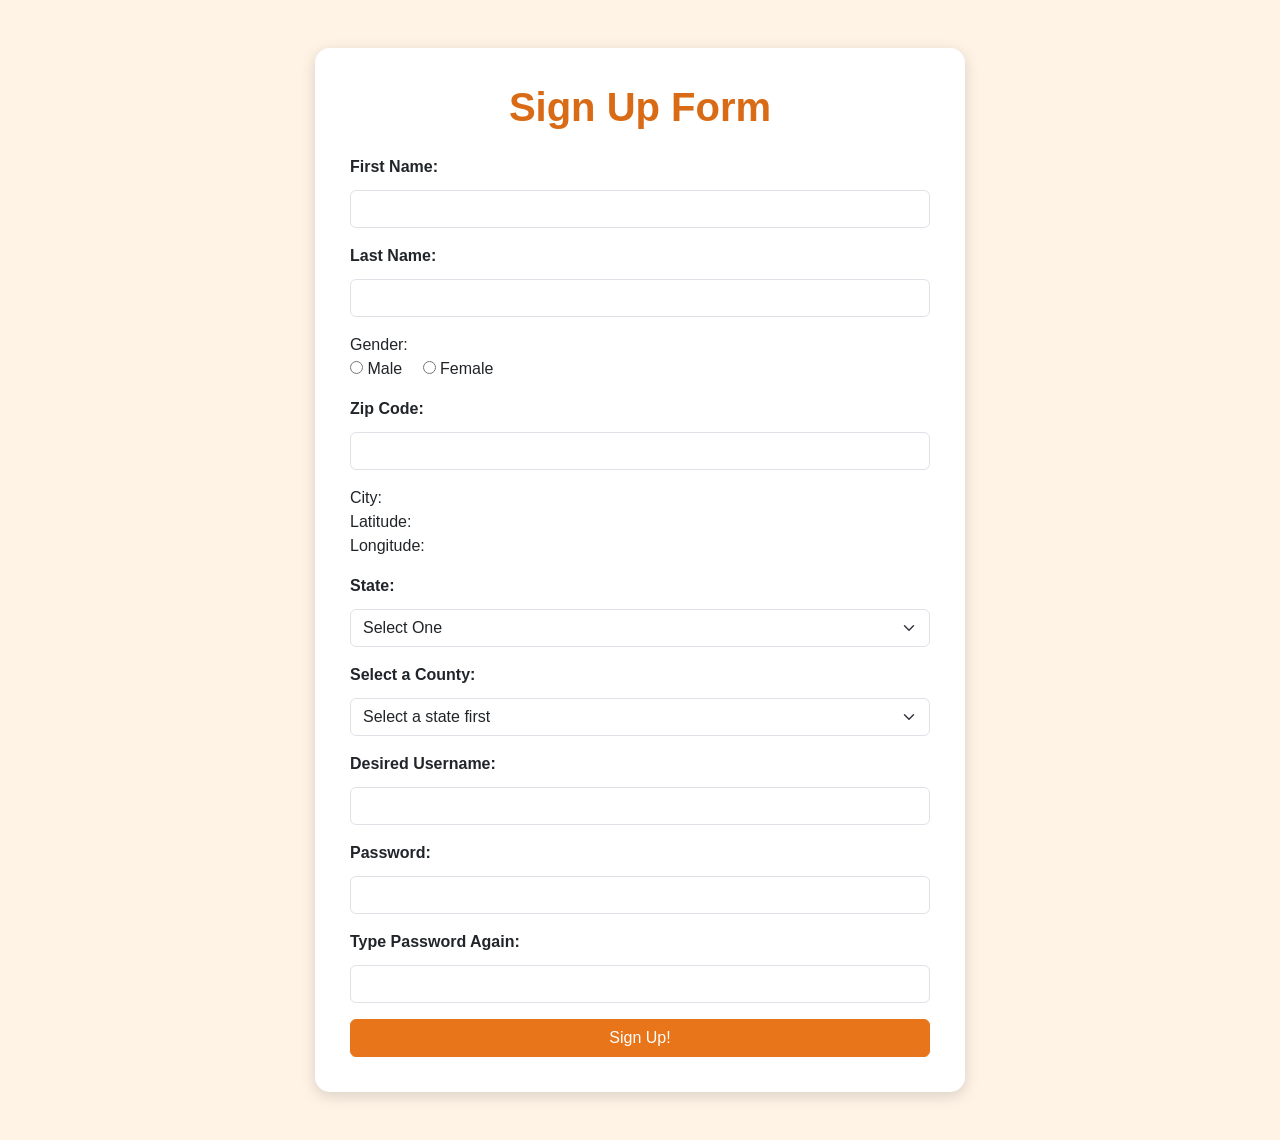
==== index.html @ 8d49d9e0 "Add files via upload" ====
<!DOCTYPE html>
<html lang="en">
    <head>
        <meta charset="utf-8">
        <meta name="viewport" content="width=device-width, initial-scale=1">
        <title>Sign Up Page</title>
        <link href="https://cdn.jsdelivr.net/npm/bootstrap@5.3.3/dist/css/bootstrap.min.css" rel="stylesheet">
        <link rel="stylesheet" href="css/styles.css">
    </head>

    <body>
        <div class="container mt-5 mb-5">
            <div class="signup-card">
                <h1 class="text-center mb-4">Sign Up Form</h1>

                <form id="signupForm" action="welcome.html">
                    <div class="mb-3">
                        <label for="fName" class="form-label">First Name:</label>
                        <input type="text" id="fName" name="fName" class="form-control">
                    </div>

                    <div class="mb-3">
                        <label for="lName" class="form-label">Last Name:</label>
                        <input type="text" id="lName" name="lName" class="form-control">
                    </div>

                    <div class="mb-3">
                        Gender:
                        <div>
                            <label><input type="radio" name="gender" value="m"> Male</label>
                            <label class="ms-3"><input type="radio" name="gender" value="f"> Female</label>
                        </div>
                    </div>

                    <div class="mb-3">
                        <label for="zip" class="form-label">Zip Code:</label>
                        <input type="text" id="zip" name="zip" class="form-control">
                        <span id="zipError"></span>
                    </div>

                    <div class="mb-3">
                        City: <span id="city"></span><br>
                        Latitude: <span id="latitude"></span><br>
                        Longitude: <span id="longitude"></span>
                    </div>

                    <div class="mb-3">
                        <label for="state" class="form-label">State:</label>
                        <select id="state" name="state" class="form-select">
                            <option value="">Loading states...</option>
                        </select>
                    </div>

                    <div class="mb-3">
                        <label for="county" class="form-label">Select a County:</label>
                        <select id="county" name="county" class="form-select">
                            <option value="">Select a state first</option>
                        </select>
                    </div>

                    <div class="mb-3">
                        <label for="username" class="form-label">Desired Username:</label>
                        <input type="text" id="username" name="username" class="form-control">
                        <span id="usernameError"></span>
                    </div>

                    <div class="mb-3">
                        <label for="password" class="form-label">Password:</label>
                        <input type="password" id="password" name="password" class="form-control">
                        <span id="suggestedPassword"></span>
                    </div>

                    <div class="mb-3">
                        <label for="passwordAgain" class="form-label">Type Password Again:</label>
                        <input type="password" id="passwordAgain" name="passwordAgain" class="form-control">
                        <span id="passwordError"></span>
                    </div>

                    <button type="submit" class="btn btn-primary w-100">
                        Sign Up!
                    </button>
                </form>
            </div>
        </div>

        <script src="js/script.js"></script>
    </body>
</html>
---- css/styles.css ----
body {
    background-color: #fff3e6;
    font-family: Arial, sans-serif;
}

.signup-card {
    background-color: white;
    max-width: 650px;
    margin: auto;
    padding: 35px;
    border-radius: 15px;
    box-shadow: 0 4px 15px rgba(0, 0, 0, 0.15);
}

h1 {
    color: #d96b16;
    font-weight: bold;
}

.form-label {
    font-weight: bold;
}

.form-control:focus,
.form-select:focus {
    border-color: #f28c28;
    box-shadow: 0 0 5px rgba(242, 140, 40, 0.5);
}

.btn-primary {
    background-color: #e87519;
    border-color: #e87519;
}

.btn-primary:hover {
    background-color: #bd570c;
    border-color: #bd570c;
}

#usernameError,
#passwordError,
#zipError,
#suggestedPassword {
    font-size: 14px;
    font-weight: bold;
}

#city,
#latitude,
#longitude {
    font-weight: bold;
}

.signup-card input {
    margin-top: 3px;
}

.signup-card select {
    margin-top: 3px;
}

footer {
    text-align: center;
    padding: 15px;
}

@media (max-width: 576px) {
    .signup-card {
        padding: 20px;
    }
}
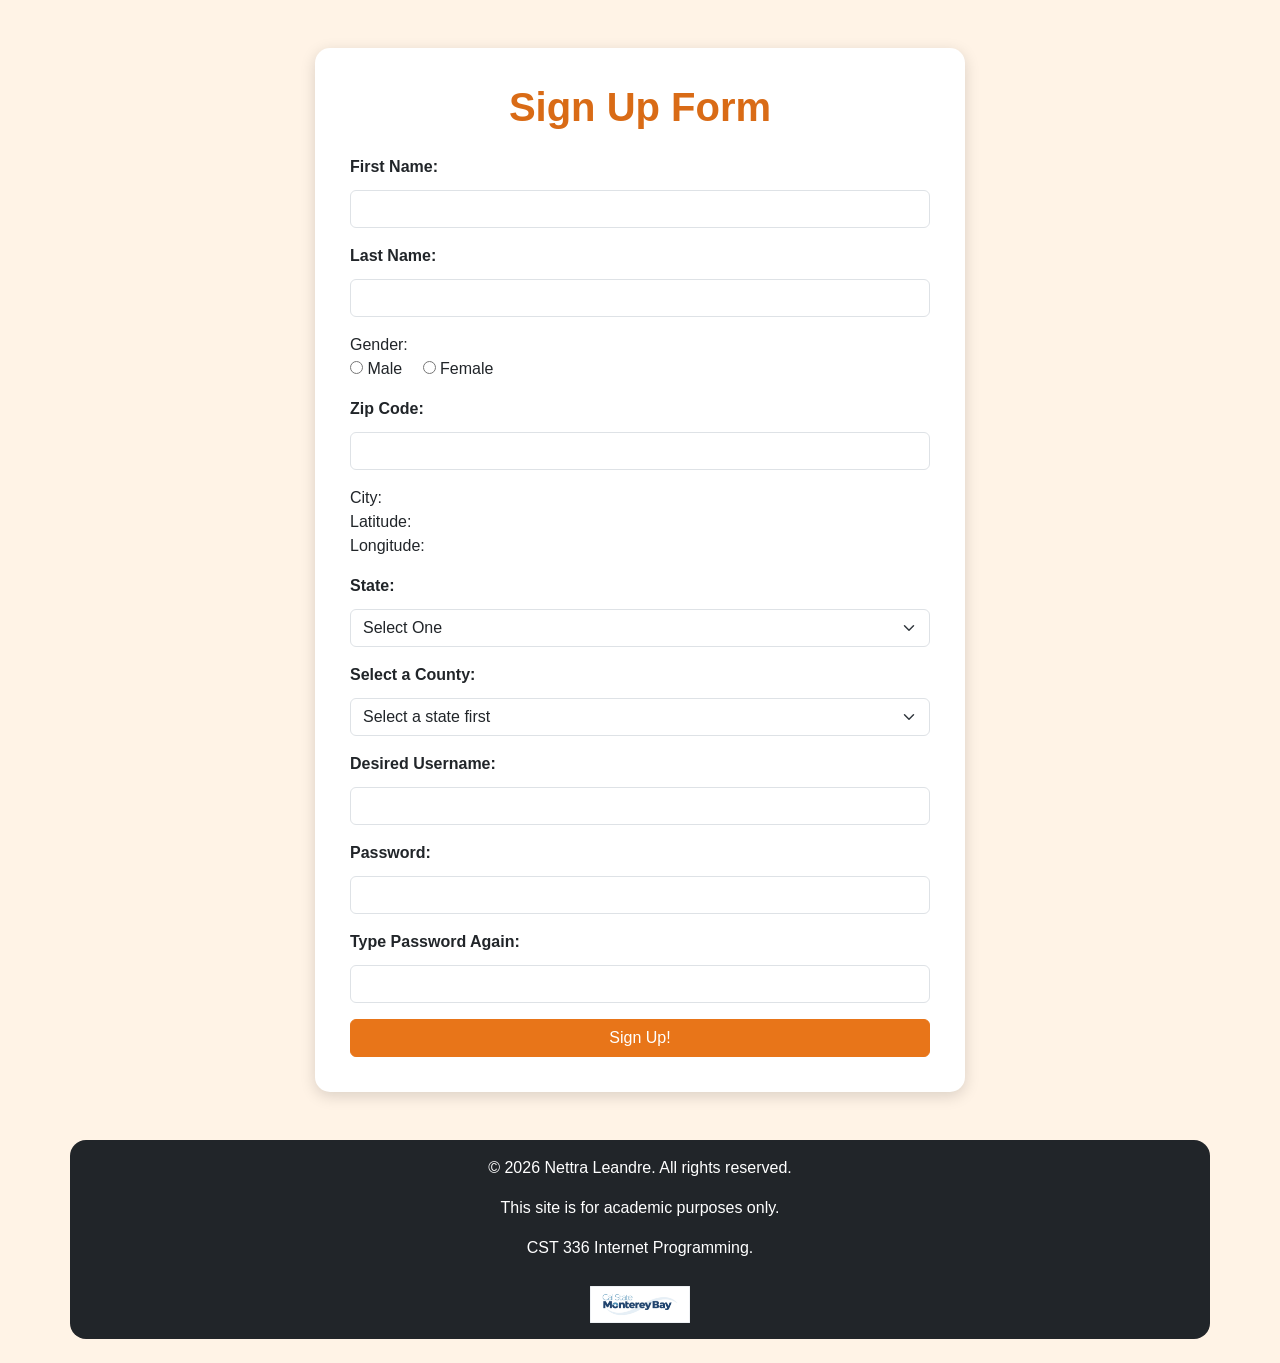
==== commit a07ab203: "Add files via upload" ====
--- a/index.html
+++ b/index.html
@@ -83,6 +83,13 @@
             </div>
         </div>
 
+        <footer class="container bg-dark text-white text-center rounded-4 p-3 mb-4">
+            <p>&copy; 2026 Nettra Leandre. All rights reserved.</p>
+            <p>This site is for academic purposes only.</p>
+            <p>CST 336 Internet Programming.</p>
+            <img src="img/logo.jpg" alt="CSUMB Logo" class="logo">
+        </footer>
+
         <script src="js/script.js"></script>
     </body>
 </html>
--- a/css/styles.css
+++ b/css/styles.css
@@ -64,8 +64,15 @@
     padding: 15px;
 }
 
+.logo {
+    width: 100px;
+    height: auto;
+    margin-top: 10px;
+}
+
 @media (max-width: 576px) {
     .signup-card {
         padding: 20px;
     }
 }
+
